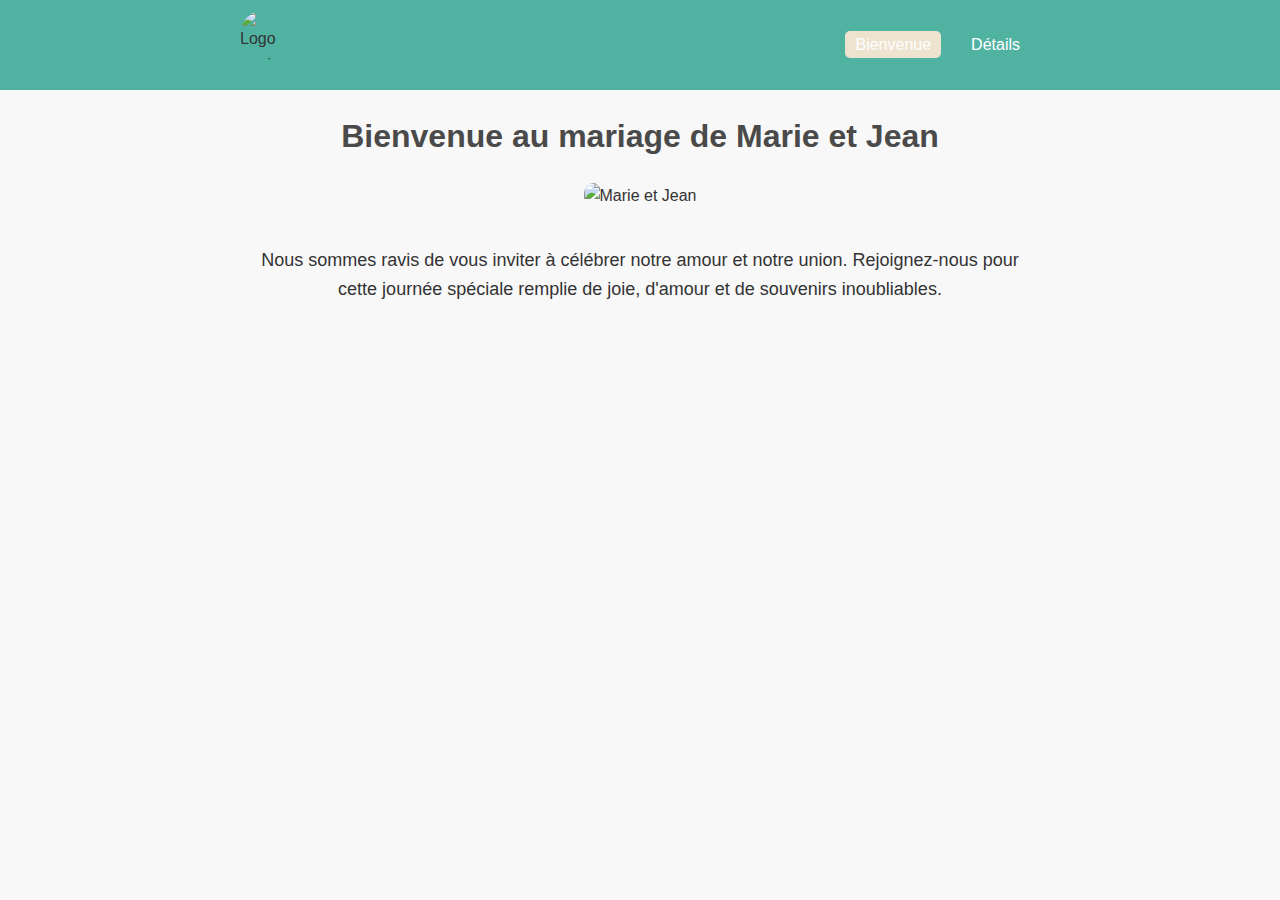
==== bienvenue.html @ 8966617b "first draft" ====
<!DOCTYPE html>
<html lang="fr">
<head>
    <meta charset="UTF-8">
    <meta name="viewport" content="width=device-width, initial-scale=1.0">
    <title>Mariage de Marie et Jean - Accueil</title>
    <link rel="stylesheet" href="styles.css">
</head>
<body>
    <nav class="nav">
        <div class="nav-content">
            <img src="/placeholder.svg?height=50&width=50" alt="Logo Marie et Jean" class="nav-logo">
            <ul>
                <li><a href="bienvenue.html" class="active">Bienvenue</a></li>
                <li><a href="details.html">Détails</a></li>
            </ul>
        </div>
    </nav>
    <div class="container home-container">
        <h1>Bienvenue au mariage de Marie et Jean</h1>
        <img src="/placeholder.svg?height=400&width=600" alt="Marie et Jean">
        <p>Nous sommes ravis de vous inviter à célébrer notre amour et notre union. Rejoignez-nous pour cette journée spéciale remplie de joie, d'amour et de souvenirs inoubliables.</p>
    </div>
</body>
</html>
---- styles.css ----
body {
    font-family: 'Arial', sans-serif;
    line-height: 1.6;
    margin: 0;
    padding: 0;
    background-color: #f8f8f8;
    color: #333;
}

.container {
    max-width: 800px;
    margin: 0 auto;
    padding: 20px;
}

h1, h2 {
    color: #4a4a4a;
}

h1 {
    margin-bottom: 20px;
}

img {
    max-width: 100%;
    height: auto;
    border-radius: 10px;
    margin-bottom: 20px;
}

p {
    font-size: 18px;
    margin-bottom: 20px;
}

.btn {
    display: inline-block;
    background-color: #ede3cf;
    color: white;
    padding: 10px 20px;
    text-decoration: none;
    border-radius: 5px;
    transition: background-color 0.3s;
}

.btn:hover {
    background-color: #ede3cf;
}

.section {
    background-color: white;
    border-radius: 10px;
    padding: 20px;
    margin-bottom: 20px;
    box-shadow: 0 2px 5px rgba(0,0,0,0.1);
}

/* Styles spécifiques à la page d'accueil */
.home-container {
    text-align: center;
}

/* Styles spécifiques au formulaire RSVP */
form input, form select {
    width: 100%;
    padding: 8px;
    margin-bottom: 10px;
    border: 1px solid #ddd;
    border-radius: 4px;
}

form input[type="submit"] {
    width: auto;
    cursor: pointer;
}

/* Styles pour la navigation */
.nav {
    background-color: #50b3a2;
    padding: 10px 0;
    margin-bottom: 20px;
}

.nav-content {
    display: flex;
    justify-content: space-between;
    align-items: center;
    max-width: 800px;
    margin: 0 auto;
    padding: 0 20px;
}

.nav-logo {
    width: 50px;
    height: 50px;
    border-radius: 50%;
    object-fit: cover;
}

.nav ul {
    list-style-type: none;
    padding: 0;
    margin: 0;
    display: flex;
}

.nav li {
    margin: 0 10px;
}

.nav a {
    color: white;
    text-decoration: none;
    padding: 5px 10px;
    border-radius: 5px;
    transition: background-color 0.3s;
}

.nav a:hover, .nav a.active {
    background-color: #ede3cf;
}

/* Ajustement du conteneur principal */
.container {
    padding-top: 0;
}
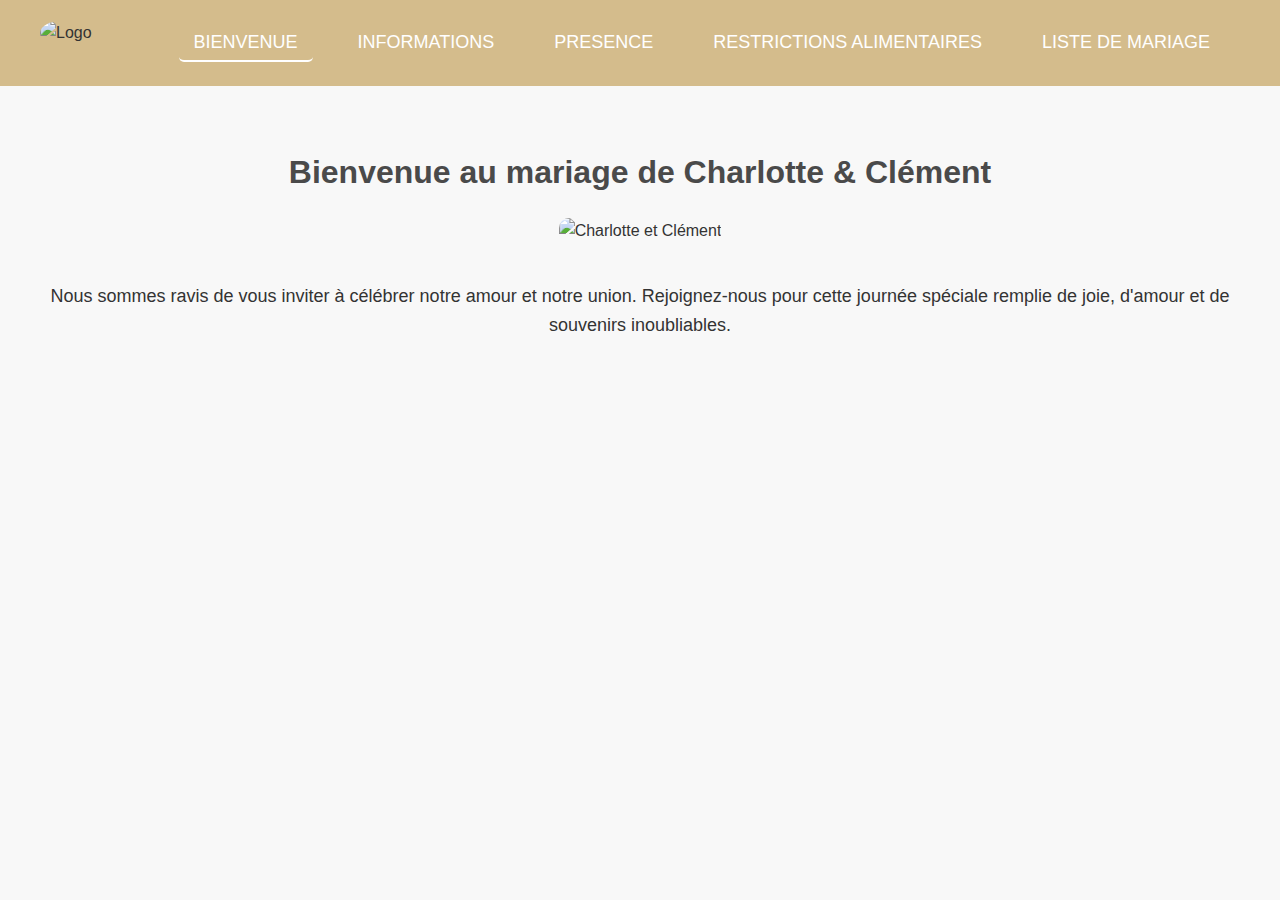
==== commit 6ab58a9a: "first draft of front" ====
--- a/bienvenue.html
+++ b/bienvenue.html
@@ -3,24 +3,29 @@
 <head>
     <meta charset="UTF-8">
     <meta name="viewport" content="width=device-width, initial-scale=1.0">
-    <title>Mariage de Marie et Jean - Accueil</title>
+    <title>Mariage de Charlotte & Clément - Accueil</title>
     <link rel="stylesheet" href="styles.css">
 </head>
 <body>
     <nav class="nav">
+        
         <div class="nav-content">
-            <img src="/placeholder.svg?height=50&width=50" alt="Logo Marie et Jean" class="nav-logo">
+            <div class="logo-container">
+                <img src="../mariage_cc/logo.png" alt="Logo" class="nav-logo">
+            </div>
             <ul>
-                <li><a href="bienvenue.html" class="active">Bienvenue</a></li>
-                <li><a href="details.html">Détails</a></li>
+                <li><a href="index.html" class="active">BIENVENUE</a></li>
+                <li><a href="details.html">INFORMATIONS</a></li>
+                <li><a href="details.html">PRESENCE</a></li>
+                <li><a href="details.html">RESTRICTIONS ALIMENTAIRES</a></li>
+                <li><a href="details.html">LISTE DE MARIAGE</a></li>
             </ul>
         </div>
     </nav>
     <div class="container home-container">
-        <h1>Bienvenue au mariage de Marie et Jean</h1>
-        <img src="/placeholder.svg?height=400&width=600" alt="Marie et Jean">
+        <h1>Bienvenue au mariage de Charlotte & Clément</h1>
+        <img src="../mariage_cc/logo.png" alt="Charlotte et Clément">
         <p>Nous sommes ravis de vous inviter à célébrer notre amour et notre union. Rejoignez-nous pour cette journée spéciale remplie de joie, d'amour et de souvenirs inoubliables.</p>
     </div>
 </body>
-</html>
-
+</html>--- a/styles.css
+++ b/styles.css
@@ -1,16 +1,19 @@
 body {
-    font-family: 'Arial', sans-serif;
+    font-family: 'Cambria', sans-serif;
     line-height: 1.6;
     margin: 0;
     padding: 0;
     background-color: #f8f8f8;
     color: #333;
+    font-size: 16px;
 }
 
 .container {
-    max-width: 800px;
+    max-width: 1200px;
+    width: 95%;
     margin: 0 auto;
-    padding: 20px;
+    padding: 20px 0;
+    box-sizing: border-box;
 }
 
 h1, h2 {
@@ -35,7 +38,7 @@
 
 .btn {
     display: inline-block;
-    background-color: #ede3cf;
+    background-color: #d4bc8c;
     color: white;
     padding: 10px 20px;
     text-decoration: none;
@@ -44,7 +47,7 @@
 }
 
 .btn:hover {
-    background-color: #ede3cf;
+    background-color: #c0a978;
 }
 
 .section {
@@ -67,6 +70,7 @@
     margin-bottom: 10px;
     border: 1px solid #ddd;
     border-radius: 4px;
+    box-sizing: border-box;
 }
 
 form input[type="submit"] {
@@ -76,23 +80,26 @@
 
 /* Styles pour la navigation */
 .nav {
-    background-color: #50b3a2;
-    padding: 10px 0;
+    background-color: #d4bc8c;
+    padding: 20px 2.5%;
     margin-bottom: 20px;
+    width: 100%;
+    box-sizing: border-box;
 }
 
 .nav-content {
     display: flex;
     justify-content: space-between;
     align-items: center;
-    max-width: 800px;
+    width: 100%;
+    max-width: 1200px;
     margin: 0 auto;
-    padding: 0 20px;
+    box-sizing: border-box;
 }
 
 .nav-logo {
-    width: 50px;
-    height: 50px;
+    width: 60px;
+    height: 60px;
     border-radius: 50%;
     object-fit: cover;
 }
@@ -102,26 +109,87 @@
     padding: 0;
     margin: 0;
     display: flex;
+    flex-wrap: wrap;
 }
 
 .nav li {
-    margin: 0 10px;
+    margin: 5px 15px;
 }
 
 .nav a {
     color: white;
     text-decoration: none;
-    padding: 5px 10px;
+    padding: 10px 15px;
     border-radius: 5px;
     transition: background-color 0.3s;
+    white-space: nowrap;
+    font-size: 18px;
 }
 
 .nav a:hover, .nav a.active {
-    background-color: #ede3cf;
+    background-color: transparent;
+    border-bottom: 2px solid white; 
+    padding-bottom: 8px;
 }
 
-/* Ajustement du conteneur principal */
-.container {
-    padding-top: 0;
+/* Media queries pour la responsivité */
+@media (max-width: 1200px) {
+    .container, .nav-content {
+        max-width: 95%;
+    }
 }
 
+@media (max-width: 768px) {
+    .nav-content {
+        flex-direction: column;
+        align-items: center;
+    }
+
+    .nav ul {
+        margin-top: 10px;
+        justify-content: center;
+    }
+
+    .container {
+        padding: 10px;
+        width: 95%;
+    }
+
+    .nav {
+        padding: 15px 2%;
+    }
+
+    .nav a {
+        font-size: 16px;
+    }
+}
+
+@media (max-width: 480px) {
+    .btn {
+        display: block;
+        width: 100%;
+        text-align: center;
+        box-sizing: border-box;
+    }
+
+    .nav {
+        padding: 15px 1%;
+    }
+
+    .nav-content {
+        padding: 0;
+    }
+
+    .nav ul {
+        flex-direction: column;
+        align-items: center;
+    }
+
+    .nav li {
+        margin: 5px 0;
+    }
+
+    .container {
+        width: 98%;
+    }
+}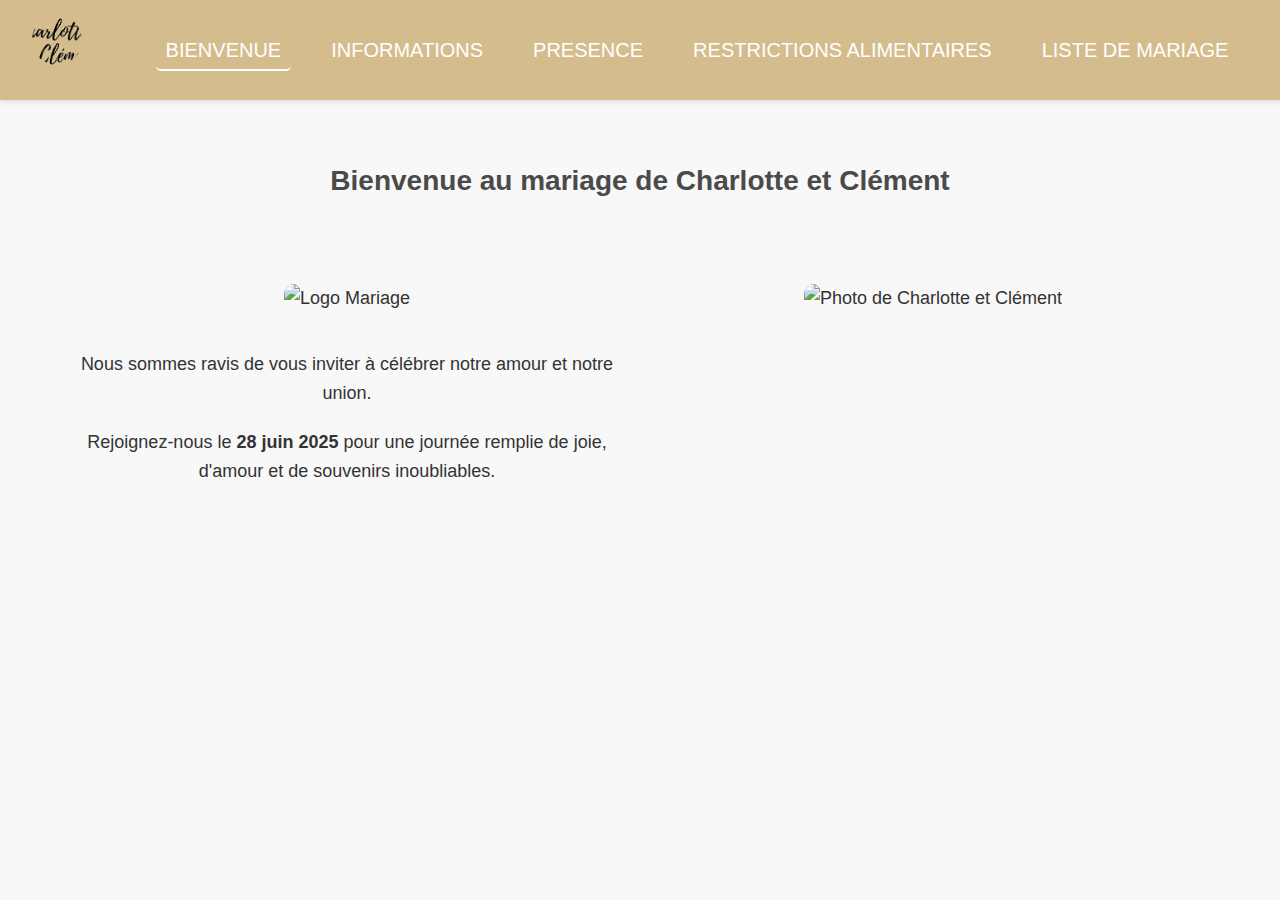
==== commit d676cdff: "page details" ====
--- a/bienvenue.html
+++ b/bienvenue.html
@@ -3,29 +3,46 @@
 <head>
     <meta charset="UTF-8">
     <meta name="viewport" content="width=device-width, initial-scale=1.0">
-    <title>Mariage de Charlotte & Clément - Accueil</title>
+    <title>Mariage de Charlotte & Clément - Bienvenue</title>
     <link rel="stylesheet" href="styles.css">
 </head>
 <body>
     <nav class="nav">
-        
-        <div class="nav-content">
-            <div class="logo-container">
-                <img src="../mariage_cc/logo.png" alt="Logo" class="nav-logo">
-            </div>
-            <ul>
-                <li><a href="index.html" class="active">BIENVENUE</a></li>
+        <div class="nav-container">
+            <img src="logo.png" alt="Logo" class="nav-logo" />
+            <ul class="nav-links">
+                <li><a href="bienvenue.html" class="active">BIENVENUE</a></li>
                 <li><a href="details.html">INFORMATIONS</a></li>
-                <li><a href="details.html">PRESENCE</a></li>
-                <li><a href="details.html">RESTRICTIONS ALIMENTAIRES</a></li>
-                <li><a href="details.html">LISTE DE MARIAGE</a></li>
+                <li><a href="presence.html">PRESENCE</a></li>
+                <li><a href="restrictions.html">RESTRICTIONS ALIMENTAIRES</a></li>
+                <li><a href="liste.html">LISTE DE MARIAGE</a></li>
             </ul>
         </div>
     </nav>
+    <div class="container home-header">
+        <h1>Bienvenue au mariage de Charlotte et Clément</h1>
+    </div>
     <div class="container home-container">
-        <h1>Bienvenue au mariage de Charlotte & Clément</h1>
-        <img src="../mariage_cc/logo.png" alt="Charlotte et Clément">
-        <p>Nous sommes ravis de vous inviter à célébrer notre amour et notre union. Rejoignez-nous pour cette journée spéciale remplie de joie, d'amour et de souvenirs inoubliables.</p>
+        <div class="left-content">
+            <img src="../mariage_cc/logo.png" alt="Logo Mariage">
+            <p>Nous sommes ravis de vous inviter à célébrer notre amour et notre union.</p>
+            <p>Rejoignez-nous le <strong>28 juin 2025</strong> pour une journée remplie de joie, d'amour et de souvenirs inoubliables.</p>
+        </div>
+        <div class="right-content">
+            <img src="../mariage_cc/photo-couple.jpeg" alt="Photo de Charlotte et Clément">
+        </div>
     </div>
+    <script>
+    document.addEventListener("DOMContentLoaded", () => {
+        const navLinks = document.querySelectorAll('.nav a');
+    
+        navLinks.forEach(link => {
+            link.addEventListener('click', function () {
+                navLinks.forEach(item => item.classList.remove('active'));
+                this.classList.add('active');
+            });
+        });
+    });
+    </script>
 </body>
 </html>--- a/styles.css
+++ b/styles.css
@@ -1,3 +1,4 @@
+/* Reset CSS */
 body {
     font-family: 'Cambria', sans-serif;
     line-height: 1.6;
@@ -5,22 +6,18 @@
     padding: 0;
     background-color: #f8f8f8;
     color: #333;
-    font-size: 16px;
-}
-
-.container {
-    max-width: 1200px;
-    width: 95%;
-    margin: 0 auto;
-    padding: 20px 0;
+    font-size: 18px;
     box-sizing: border-box;
 }
 
+/* Global Styles */
 h1, h2 {
     color: #4a4a4a;
+    margin-bottom: 20px;
 }
 
-h1 {
+p {
+    font-size: 18px;
     margin-bottom: 20px;
 }
 
@@ -31,165 +28,89 @@
     margin-bottom: 20px;
 }
 
-p {
-    font-size: 18px;
-    margin-bottom: 20px;
+/* Styles de la navigation */
+.nav {
+    background-color: #d4bc8c;
+    padding: 15px 2.5%;
+    width: 100%;
+    box-shadow: 0 2px 5px rgba(0, 0, 0, 0.1);
 }
 
-.btn {
-    display: inline-block;
-    background-color: #d4bc8c;
-    color: white;
-    padding: 10px 20px;
-    text-decoration: none;
-    border-radius: 5px;
-    transition: background-color 0.3s;
+.nav-container {
+    display: flex;
+    align-items: center;
+    justify-content: space-between;
+    width: 100%;
 }
 
-.btn:hover {
-    background-color: #c0a978;
-}
-
-.section {
-    background-color: white;
-    border-radius: 10px;
-    padding: 20px;
-    margin-bottom: 20px;
-    box-shadow: 0 2px 5px rgba(0,0,0,0.1);
-}
-
-/* Styles spécifiques à la page d'accueil */
-.home-container {
-    text-align: center;
-}
-
-/* Styles spécifiques au formulaire RSVP */
-form input, form select {
-    width: 100%;
-    padding: 8px;
-    margin-bottom: 10px;
-    border: 1px solid #ddd;
-    border-radius: 4px;
-    box-sizing: border-box;
-}
-
-form input[type="submit"] {
-    width: auto;
-    cursor: pointer;
-}
-
-/* Styles pour la navigation */
-.nav {
-    background-color: #d4bc8c;
-    padding: 20px 2.5%;
-    margin-bottom: 20px;
-    width: 100%;
-    box-sizing: border-box;
-}
-
-.nav-content {
-    display: flex;
-    justify-content: space-between;
-    align-items: center;
-    width: 100%;
-    max-width: 1200px;
-    margin: 0 auto;
-    box-sizing: border-box;
-}
-
+/* Logo tout à gauche */
 .nav-logo {
-    width: 60px;
-    height: 60px;
+    width: 50px;
+    height: 50px;
     border-radius: 50%;
     object-fit: cover;
 }
 
-.nav ul {
-    list-style-type: none;
+/* Centrer la navigation */
+.nav-links {
+    list-style: none;
+    display: flex;
     padding: 0;
-    margin: 0;
-    display: flex;
-    flex-wrap: wrap;
+    margin: 0 auto; /* Centre horizontalement */
 }
 
-.nav li {
-    margin: 5px 15px;
+.nav-links li {
+    margin: 0 15px;
 }
 
-.nav a {
+.nav-links a {
     color: white;
     text-decoration: none;
-    padding: 10px 15px;
+    font-size: 20px;
+    padding: 8px 10px;
+    transition: background-color 0.3s;
     border-radius: 5px;
-    transition: background-color 0.3s;
-    white-space: nowrap;
-    font-size: 18px;
 }
 
 .nav a:hover, .nav a.active {
-    background-color: transparent;
-    border-bottom: 2px solid white; 
+    border-bottom: 2px solid white;
     padding-bottom: 8px;
 }
 
-/* Media queries pour la responsivité */
-@media (max-width: 1200px) {
-    .container, .nav-content {
-        max-width: 95%;
-    }
+/* Containers */
+.container {
+    width: 90%;
+    max-width: 1200px;
+    margin: 20px auto;
+    padding: 20px;
 }
 
-@media (max-width: 768px) {
-    .nav-content {
-        flex-direction: column;
-        align-items: center;
-    }
-
-    .nav ul {
-        margin-top: 10px;
-        justify-content: center;
-    }
-
-    .container {
-        padding: 10px;
-        width: 95%;
-    }
-
-    .nav {
-        padding: 15px 2%;
-    }
-
-    .nav a {
-        font-size: 16px;
-    }
+.home-header h1 {
+    text-align: center;
+    font-size: 28px;
 }
 
-@media (max-width: 480px) {
-    .btn {
-        display: block;
-        width: 100%;
-        text-align: center;
-        box-sizing: border-box;
-    }
+/* Home Page Layout */
+.home-container {
+    display: flex;
+    gap: 20px;
+}
 
-    .nav {
-        padding: 15px 1%;
-    }
+.left-content, .right-content, .content {
+    flex: 1;
+    text-align: center;
+    justify-content: center; /* Centrer la carte horizontalement */
+    align-items: center; /* Centrer la carte verticalement */
+}
 
-    .nav-content {
-        padding: 0;
+/* Responsive Layout for smaller screens */
+@media (max-width: 768px) {
+    .home-container {
+        flex-direction: column;
     }
 
     .nav ul {
         flex-direction: column;
         align-items: center;
     }
-
-    .nav li {
-        margin: 5px 0;
-    }
-
-    .container {
-        width: 98%;
-    }
 }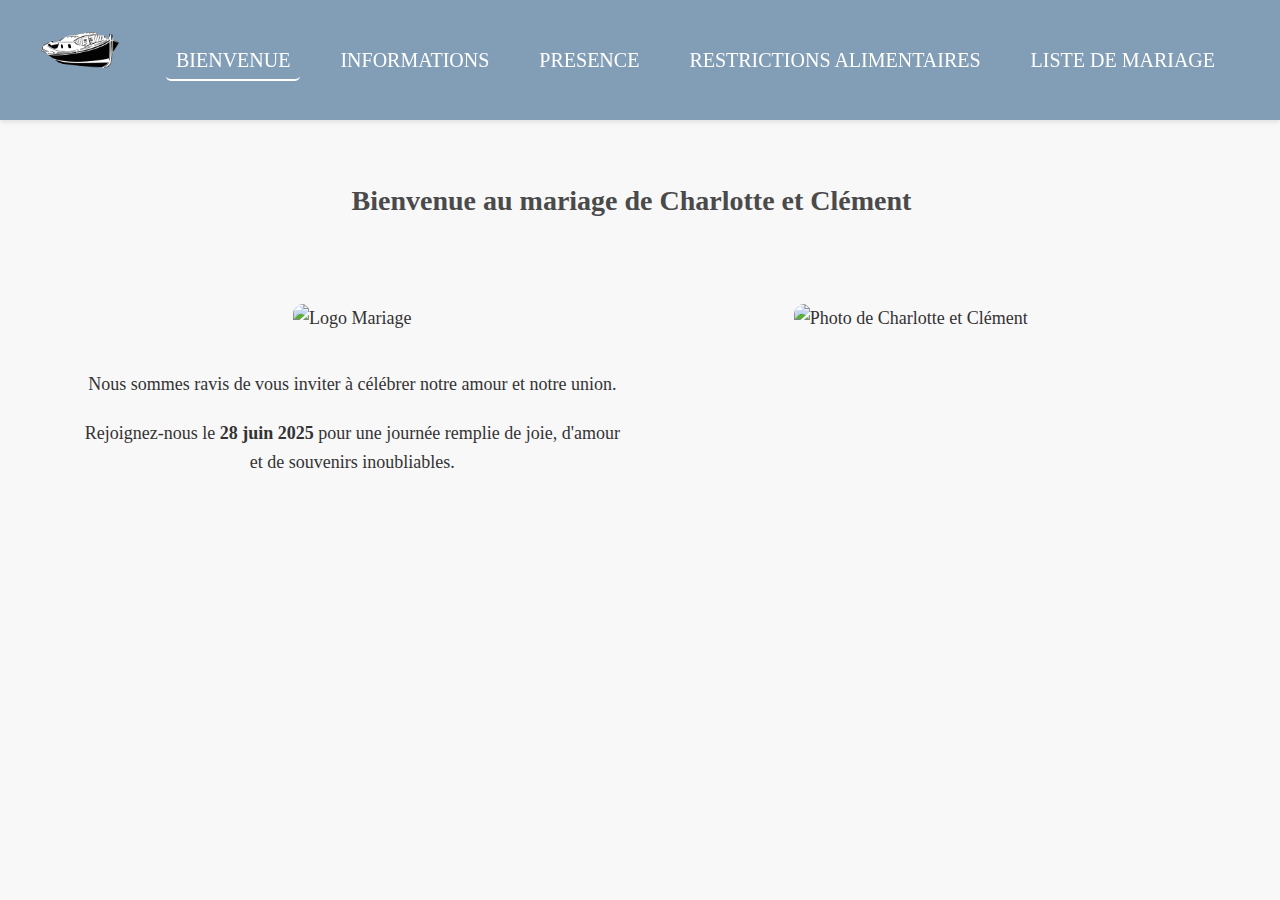
==== commit 8a5b5537: "page details" ====
--- a/bienvenue.html
+++ b/bienvenue.html
@@ -9,7 +9,7 @@
 <body>
     <nav class="nav">
         <div class="nav-container">
-            <img src="logo.png" alt="Logo" class="nav-logo" />
+            <img src="logo-pinasse.png" alt="Logo" class="nav-logo" />
             <ul class="nav-links">
                 <li><a href="bienvenue.html" class="active">BIENVENUE</a></li>
                 <li><a href="details.html">INFORMATIONS</a></li>
@@ -29,20 +29,22 @@
             <p>Rejoignez-nous le <strong>28 juin 2025</strong> pour une journée remplie de joie, d'amour et de souvenirs inoubliables.</p>
         </div>
         <div class="right-content">
-            <img src="../mariage_cc/photo-couple.jpeg" alt="Photo de Charlotte et Clément">
+            <img src="../mariage_cc/Photo_CC.jpeg" alt="Photo de Charlotte et Clément">
         </div>
     </div>
     <script>
-    document.addEventListener("DOMContentLoaded", () => {
-        const navLinks = document.querySelectorAll('.nav a');
-    
-        navLinks.forEach(link => {
-            link.addEventListener('click', function () {
-                navLinks.forEach(item => item.classList.remove('active'));
-                this.classList.add('active');
+        document.addEventListener("DOMContentLoaded", () => {
+            const navLinks = document.querySelectorAll('.nav a');
+            const currentPage = window.location.pathname.split("/").pop();
+        
+            navLinks.forEach(link => {
+                if (link.getAttribute('href') === currentPage) {
+                    link.classList.add('active');
+                } else {
+                    link.classList.remove('active');
+                }
             });
         });
-    });
     </script>
 </body>
 </html>--- a/styles.css
+++ b/styles.css
@@ -1,6 +1,6 @@
 /* Reset CSS */
 body {
-    font-family: 'Cambria', sans-serif;
+    font-family: 'Arapey';
     line-height: 1.6;
     margin: 0;
     padding: 0;
@@ -8,6 +8,13 @@
     color: #333;
     font-size: 18px;
     box-sizing: border-box;
+    padding-top: 120px; 
+    overflow-y: auto;  /* Assure que le défilement vertical est géré de manière contrôlée */
+    margin-right: 17px;
+}
+
+html {
+    overflow-y: scroll;  /* Force la barre de défilement à être toujours visible */
 }
 
 /* Global Styles */
@@ -30,25 +37,37 @@
 
 /* Styles de la navigation */
 .nav {
-    background-color: #d4bc8c;
-    padding: 15px 2.5%;
+    background-color: #829db6;
     width: 100%;
     box-shadow: 0 2px 5px rgba(0, 0, 0, 0.1);
+    position: fixed;
+    top: 0;
+    left: 0;
+    z-index: 1000;
+    padding: 10px 0;
+    box-sizing: border-box;
+    width: 100%;
+    /* Ajoutez cette ligne pour forcer un fond qui couvre tout */
+    background: #829db6;
+    /* S'assurer que la navigation n'est pas affectée par la barre de défilement */
 }
+
 
 .nav-container {
     display: flex;
     align-items: center;
     justify-content: space-between;
     width: 100%;
+    max-width: 1200px;
+    margin: 0 auto; /* Centre la navigation */
 }
 
 /* Logo tout à gauche */
 .nav-logo {
-    width: 50px;
-    height: 50px;
-    border-radius: 50%;
-    object-fit: cover;
+    width: 80px;
+    height: 80px;
+    object-fit: contain;
+    padding: 0; /* Réduit l'espacement autour du logo */
 }
 
 /* Centrer la navigation */
@@ -56,7 +75,7 @@
     list-style: none;
     display: flex;
     padding: 0;
-    margin: 0 auto; /* Centre horizontalement */
+    margin: 0;
 }
 
 .nav-links li {
@@ -77,12 +96,44 @@
     padding-bottom: 8px;
 }
 
+/* Centrage vertical et horizontal */
+.center-content {
+    display: flex;
+    flex-direction: column;
+    align-items: center;
+    justify-content: center;
+    text-align: center;
+    margin: 20px 0;
+}
+
+/* Style du logo */
+.prog-logo {
+    width: 50px;
+    height: 50px;
+    object-fit: contain;
+    padding: 5px;
+}
+
+.vague-logo {
+    width: 100px;
+    height: 100px;
+    object-fit: contain;
+    padding: 5px;
+}
+
+/* Détails du programme */
+.prog-details {
+    font-size: 18px;
+    color: #4a4a4a;
+}
+
 /* Containers */
 .container {
     width: 90%;
     max-width: 1200px;
     margin: 20px auto;
     padding: 20px;
+    box-sizing: border-box;
 }
 
 .home-header h1 {
@@ -94,13 +145,15 @@
 .home-container {
     display: flex;
     gap: 20px;
+    justify-content: center;
+    align-items: flex-start;
 }
 
 .left-content, .right-content, .content {
     flex: 1;
     text-align: center;
-    justify-content: center; /* Centrer la carte horizontalement */
-    align-items: center; /* Centrer la carte verticalement */
+    justify-content: center;
+    align-items: center;
 }
 
 /* Responsive Layout for smaller screens */
@@ -113,4 +166,4 @@
         flex-direction: column;
         align-items: center;
     }
-}+}
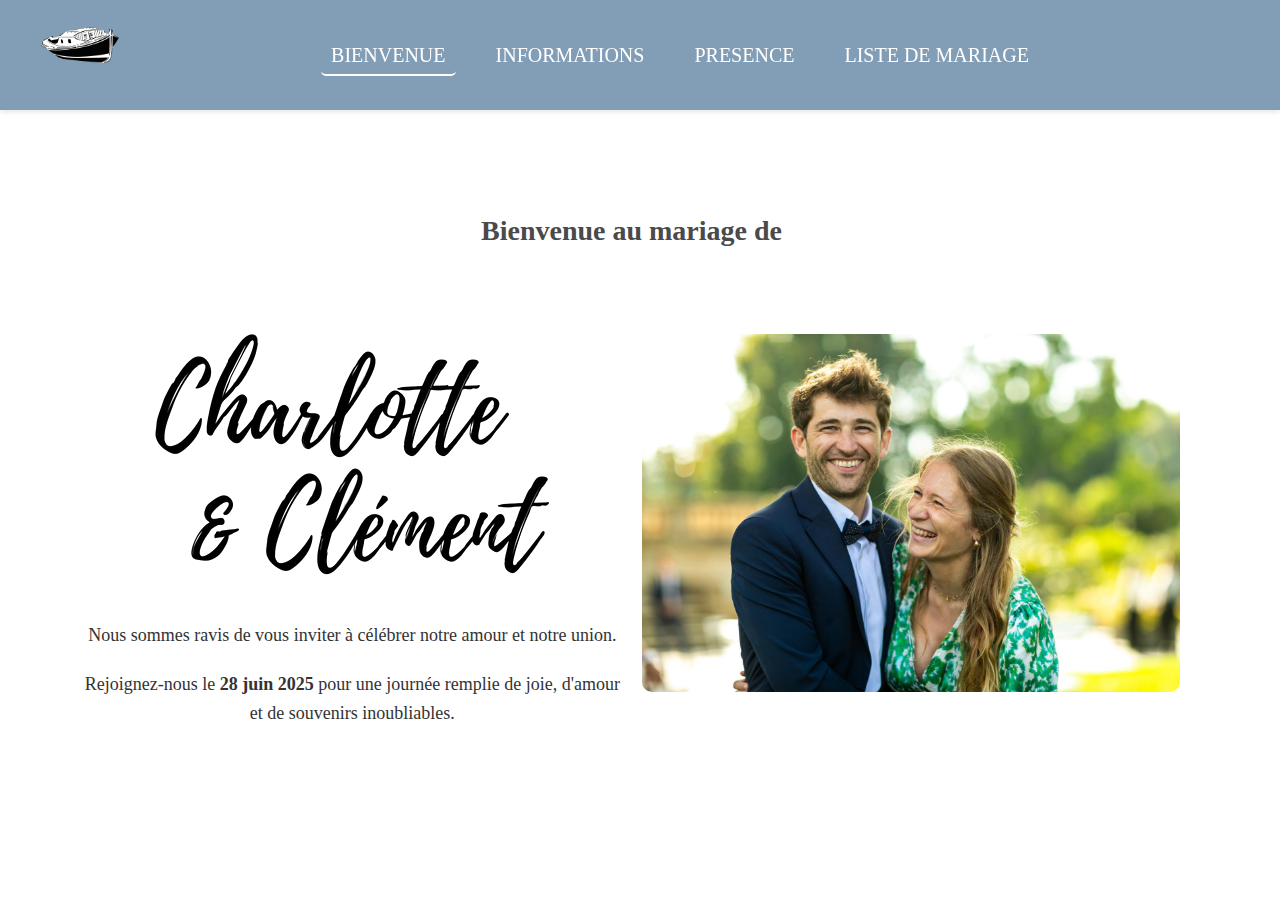
==== commit d21e1ad0: "version mobile" ====
--- a/bienvenue.html
+++ b/bienvenue.html
@@ -9,34 +9,72 @@
 <body>
     <nav class="nav">
         <div class="nav-container">
-            <img src="logo-pinasse.png" alt="Logo" class="nav-logo" />
+            <img src="images/logo-pinasse.png" alt="Logo" class="nav-logo" />
+            <button class="mobile-nav-toggle" aria-label="Toggle navigation menu">
+                <span></span>
+                <span></span>
+                <span></span>
+            </button>
             <ul class="nav-links">
                 <li><a href="bienvenue.html" class="active">BIENVENUE</a></li>
-                <li><a href="details.html">INFORMATIONS</a></li>
+                <li><a href="informations.html">INFORMATIONS</a></li>
                 <li><a href="presence.html">PRESENCE</a></li>
-                <li><a href="restrictions.html">RESTRICTIONS ALIMENTAIRES</a></li>
-                <li><a href="liste.html">LISTE DE MARIAGE</a></li>
+                <li><a href="liste-mariage.html">LISTE DE MARIAGE</a></li>
             </ul>
         </div>
     </nav>
+
+    <div class="mobile-menu">
+        <ul class="mobile-nav-links">
+            <li><a href="bienvenue.html" class="active">BIENVENUE</a></li>
+            <li><a href="informations.html">INFORMATIONS</a></li>
+            <li><a href="presence.html">PRESENCE</a></li>
+            <li><a href="liste-mariage.html">LISTE DE MARIAGE</a></li>
+        </ul>
+    </div>
+
     <div class="container home-header">
-        <h1>Bienvenue au mariage de Charlotte et Clément</h1>
+        <h1>Bienvenue au mariage de</h1>
     </div>
     <div class="container home-container">
         <div class="left-content">
-            <img src="../mariage_cc/logo.png" alt="Logo Mariage">
+            <img src="images/logo.png" alt="Logo Mariage" class="logo-mariage">
             <p>Nous sommes ravis de vous inviter à célébrer notre amour et notre union.</p>
             <p>Rejoignez-nous le <strong>28 juin 2025</strong> pour une journée remplie de joie, d'amour et de souvenirs inoubliables.</p>
         </div>
         <div class="right-content">
-            <img src="../mariage_cc/Photo_CC.jpeg" alt="Photo de Charlotte et Clément">
+            <img src="images/Photo_CC.jpeg" alt="Photo de Charlotte et Clément" class="couple-photo">
         </div>
     </div>
+
     <script>
-        document.addEventListener("DOMContentLoaded", () => {
-            const navLinks = document.querySelectorAll('.nav a');
+        document.addEventListener('DOMContentLoaded', function() {
+            const mobileNavToggle = document.querySelector('.mobile-nav-toggle');
+            const mobileMenu = document.querySelector('.mobile-menu');
+            const body = document.body;
+
+            mobileNavToggle.addEventListener('click', function() {
+                mobileMenu.classList.toggle('show');
+                body.classList.toggle('menu-open');
+                
+                // Change l'attribut aria-expanded pour l'accessibilité
+                const isExpanded = mobileMenu.classList.contains('show');
+                mobileNavToggle.setAttribute('aria-expanded', isExpanded);
+            });
+
+            // Ferme le menu si on clique en dehors
+            document.addEventListener('click', function(event) {
+                if (!mobileMenu.contains(event.target) && !mobileNavToggle.contains(event.target)) {
+                    mobileMenu.classList.remove('show');
+                    body.classList.remove('menu-open');
+                    mobileNavToggle.setAttribute('aria-expanded', 'false');
+                }
+            });
+
+            // Gestion des liens actifs
+            const navLinks = document.querySelectorAll('.nav a, .mobile-nav-links a');
             const currentPage = window.location.pathname.split("/").pop();
-        
+
             navLinks.forEach(link => {
                 if (link.getAttribute('href') === currentPage) {
                     link.classList.add('active');
@@ -47,4 +85,4 @@
         });
     </script>
 </body>
-</html>+</html>
--- a/styles.css
+++ b/styles.css
@@ -1,20 +1,20 @@
 /* Reset CSS */
 body {
-    font-family: 'Arapey';
+    font-family: 'Arapey', serif;
     line-height: 1.6;
     margin: 0;
     padding: 0;
-    background-color: #f8f8f8;
+    background-color: white;
     color: #333;
     font-size: 18px;
     box-sizing: border-box;
-    padding-top: 120px; 
-    overflow-y: auto;  /* Assure que le défilement vertical est géré de manière contrôlée */
+    padding-top: 150px; 
+    overflow-y: auto;
     margin-right: 17px;
 }
 
 html {
-    overflow-y: scroll;  /* Force la barre de défilement à être toujours visible */
+    overflow-y: scroll;
 }
 
 /* Global Styles */
@@ -35,7 +35,7 @@
     margin-bottom: 20px;
 }
 
-/* Styles de la navigation */
+/* Navigation Styles */
 .nav {
     background-color: #829db6;
     width: 100%;
@@ -44,38 +44,33 @@
     top: 0;
     left: 0;
     z-index: 1000;
-    padding: 10px 0;
+    padding: 5px 0;
     box-sizing: border-box;
-    width: 100%;
-    /* Ajoutez cette ligne pour forcer un fond qui couvre tout */
-    background: #829db6;
-    /* S'assurer que la navigation n'est pas affectée par la barre de défilement */
-}
-
+}
 
 .nav-container {
     display: flex;
     align-items: center;
-    justify-content: space-between;
+    justify-content: space-around;
     width: 100%;
     max-width: 1200px;
-    margin: 0 auto; /* Centre la navigation */
-}
-
-/* Logo tout à gauche */
+    margin: 0 auto;
+}
+
 .nav-logo {
     width: 80px;
     height: 80px;
     object-fit: contain;
-    padding: 0; /* Réduit l'espacement autour du logo */
-}
-
-/* Centrer la navigation */
+    padding: 0;
+}
+
 .nav-links {
     list-style: none;
     display: flex;
     padding: 0;
     margin: 0;
+    flex-grow: 1; /* Ajouté pour que les liens prennent l'espace disponible */
+    justify-content: center; /* Centrer les liens */
 }
 
 .nav-links li {
@@ -91,43 +86,56 @@
     border-radius: 5px;
 }
 
-.nav a:hover, .nav a.active {
+.nav-links a:hover, .nav-links a.active {
     border-bottom: 2px solid white;
     padding-bottom: 8px;
 }
 
-/* Centrage vertical et horizontal */
-.center-content {
-    display: flex;
-    flex-direction: column;
+/* Sub Navigation Styles */
+.sub-nav {
+    background-color: white;
+    width: 100%;
+    padding: 20px 0;
+    box-sizing: border-box;
+    display: flex;
+    justify-content: center;
+    position: fixed;
+    top: 120px;
+}
+
+.sub-nav-container {
+    width: 100%;
+    max-width: 1200px;
+    display: flex;
+    justify-content: space-evenly;
     align-items: center;
-    justify-content: center;
-    text-align: center;
-    margin: 20px 0;
-}
-
-/* Style du logo */
-.prog-logo {
-    width: 50px;
-    height: 50px;
-    object-fit: contain;
-    padding: 5px;
-}
-
-.vague-logo {
-    width: 100px;
-    height: 100px;
-    object-fit: contain;
-    padding: 5px;
-}
-
-/* Détails du programme */
-.prog-details {
+}
+
+.sub-nav-links {
+    list-style: none;
+    margin: 0;
+    padding: 0;
+    display: flex;
+    gap: 30px;
+}
+
+.sub-nav-links li {
+    display: inline-block;
+}
+
+.sub-nav-links a {
+    text-decoration: none;
+    color: #4a4a4a;
     font-size: 18px;
-    color: #4a4a4a;
-}
-
-/* Containers */
+    font-weight: bold;
+    transition: color 0.3s ease;
+}
+
+.sub-nav-links a:hover {
+    color: #829db6;
+}
+
+/* Content Styles */
 .container {
     width: 90%;
     max-width: 1200px;
@@ -141,7 +149,6 @@
     font-size: 28px;
 }
 
-/* Home Page Layout */
 .home-container {
     display: flex;
     gap: 20px;
@@ -149,21 +156,258 @@
     align-items: flex-start;
 }
 
-.left-content, .right-content, .content {
+.left-content, .right-content {
     flex: 1;
     text-align: center;
+}
+
+.date-info {
+    margin-top: 70px;
+}
+
+.location-info {
+    text-align: left;
+}
+
+.location-info ul {
+    list-style-type: none;
+    padding-left: 0;
+}
+
+.location-info li {
+    margin-bottom: 15px;
+}
+
+.basilique {
+    color: #745547;
+}
+
+.ferme {
+    color: #EF534F;
+}
+
+/* Programme Styles */
+.center-content {
+    display: flex;
+    flex-direction: column;
+    align-items: center;
     justify-content: center;
-    align-items: center;
-}
-
-/* Responsive Layout for smaller screens */
+    text-align: center;
+    margin: 20px 0;
+    padding-bottom: 50px;
+}
+
+.programme-item {
+    margin-bottom: 20px;
+}
+
+.prog-logo, .vague-logo {
+    width: 50px;
+    height: 50px;
+    object-fit: contain;
+    padding: 5px;
+}
+
+.prog-details {
+    font-size: 18px;
+    color: #4a4a4a;
+}
+
+/* PDF Viewer */
+.pdf-viewer {
+    width: 100%;
+    height: 600px;
+    border: none;
+}
+
+/* Mobile Navigation Toggle */
+.mobile-nav-toggle {
+    display: none;
+    background: none;
+    border: none;
+    cursor: pointer;
+    padding: 10px;
+}
+
+.mobile-nav-toggle span {
+    display: block;
+    width: 25px;
+    height: 3px;
+    background-color: white;
+    margin: 5px 0;
+}
+/* Styles existants... */
+
+/* Mobile Menu Styles */
+.mobile-menu {
+    position: fixed;
+    top: 0;
+    right: -300px;
+    width: 300px;
+    height: 100%;
+    background-color: #829db6;
+    z-index: 1001;
+    transition: right 0.3s ease-in-out;
+    overflow-y: auto;
+}
+
+.mobile-menu.show {
+    right: 0;
+}
+
+.mobile-nav-links {
+    list-style: none;
+    padding: 60px 0 0 0;
+    margin: 0;
+}
+
+.mobile-nav-links li {
+    margin: 0;
+}
+
+.mobile-nav-links a {
+    display: block;
+    padding: 15px 20px;
+    color: white;
+    text-decoration: none;
+    font-size: 18px;
+    border-bottom: 1px solid rgba(255, 255, 255, 0.1);
+}
+
+.mobile-nav-links a.active {
+    background-color: rgba(255, 255, 255, 0.1);
+}
+
+/* Responsive iframe container */
+.responsive-iframe-container {
+    position: relative;
+    overflow: hidden;
+    width: 100%;
+    padding-top: 150%; /* 16:9 Aspect Ratio (divide 9 by 16 = 0.5625) */
+}
+
+.responsive-iframe-container iframe {
+    position: absolute;
+    top: 0;
+    left: 0;
+    bottom: 0;
+    right: 0;
+    width: 100%;
+    height: 100%;
+}
+
+/* Styles du conteneur de formulaire */
+.form-container {
+    width: 100%;
+    max-width: 720px;
+    margin: 0 auto;
+}
+
+.form-container iframe {
+    width: 100%;
+    height: 1280px;
+    border: none;
+}
+
+/* Ajustements pour le menu mobile */
 @media (max-width: 768px) {
+    .nav-links {
+        display: none;
+    }
+
+    .mobile-nav-toggle {
+        display: block;
+        position: absolute;
+        top: 20px;
+        right: 20px;
+        z-index: 1002;
+    }
+
+    body.menu-open {
+        overflow: hidden;
+    }
+
+    body {
+        padding-top: 100px;
+    }
+
+    .nav-container {
+        flex-direction: column;
+        align-items: flex-start;
+    }
+
+    .nav-logo {
+        margin-left: 20px;
+    }
+
+    .mobile-nav-toggle {
+        display: block;
+        position: absolute;
+        top: 20px;
+        right: 20px;
+    }
+
+    .responsive-iframe-container {
+        padding-top: 200%; /* Increase height for mobile */
+    }
+
+    .nav-links {
+        display: none;
+        flex-direction: column;
+        width: 100%;
+    }
+
+    .nav-links.show {
+        display: flex;
+    }
+
+    .nav-links li {
+        margin: 10px 0;
+    }
+
+    .sub-nav {
+        position: static;
+        padding: 10px 0;
+    }
+
+    .sub-nav-links {
+        flex-direction: row; /* Organiser en une seule ligne */
+        justify-content: center; /* Centrer les liens */
+        align-items: center;
+        margin-top: 20px;
+        flex-wrap: nowrap; /* Empêche le retour à la ligne */
+        gap: 40px; /* Ajoute de l'espace entre les éléments */
+    }
+
+    .sub-nav-links a {
+        flex: 1; /* Permet aux liens de s'ajuster pour occuper l'espace */
+        text-align: center; /* Centre le texte des liens */
+        white-space: nowrap; /* Empêche le texte de se couper */
+    }
+
     .home-container {
         flex-direction: column;
     }
 
-    .nav ul {
-        flex-direction: column;
-        align-items: center;
-    }
-}
+    .left-content, .right-content {
+        width: 100%;
+    }
+
+    iframe {
+        width: 100%;
+        height: 300px;
+    }
+
+    .container {
+        padding: 10px;
+    }
+
+    .form-container {
+        max-width: 100%;
+    }
+
+    .form-container iframe {
+        max-height: 100%; /* Hauteur de l'écran moins la hauteur du header */
+    }
+}
+
